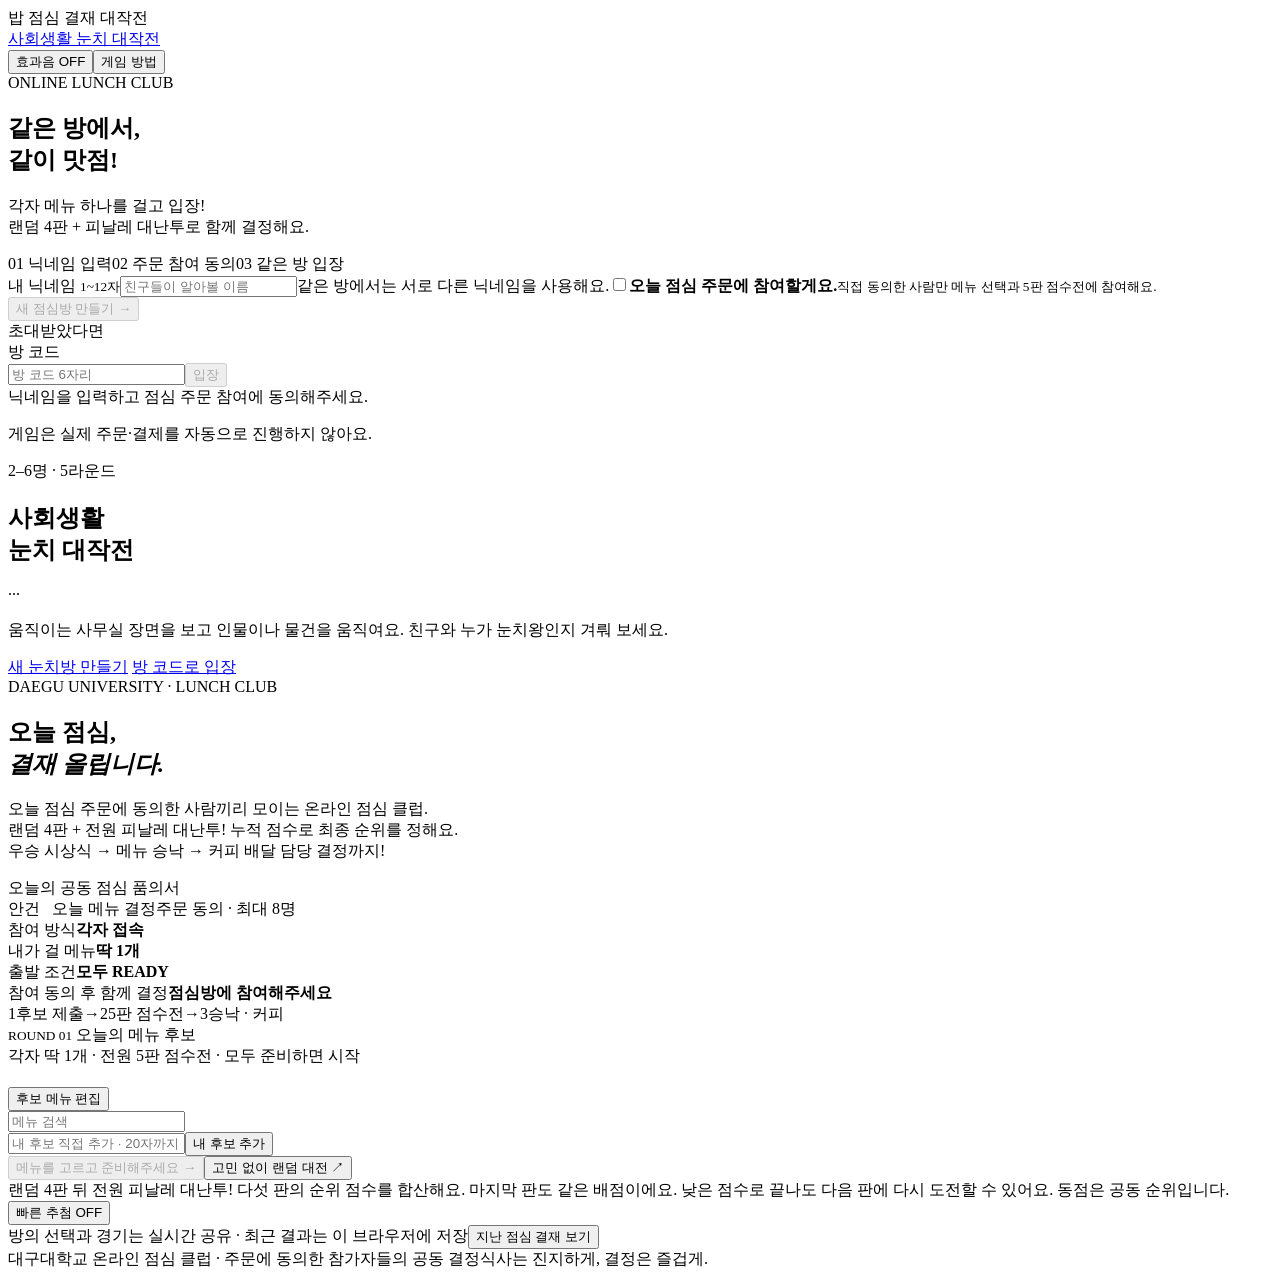
==== work/base.html @ c6371101 "Add both game logos and split the lobby layout" ====
<!doctype html>
<html lang="ko">
<head>
<meta charset="utf-8">
<meta name="viewport" content="width=device-width,initial-scale=1">
<meta name="theme-color" content="#f5f1e8">
<meta name="description" content="점심결재 대작전. 최대8명이 미니게임30종 중 랜덤4판과 피날레대난투를 전원 함께 즐기고 누적 점수로 최종 순위를 정해요. 우승 시상식, 커피 게임과 엔딩까지 함께해요.">
<title>점심 결재 대작전 | 대구대학교 조교 점심게임</title>
<!-- source:baseStyles -->
<!-- source:arcadeThemeStyles -->
<!-- source:compactBattleStyles --><!-- source:touchBattleLayout --><!-- source:roomTransportStyles -->
<!-- source:onlineCombatStyles --><!-- source:departmentRaceStyles --><!-- source:onlineGameStyles --><!-- source:onlinePolishStyles --><!-- source:raceItemStyles --><!-- source:raceSmoothStyles --><!-- source:coffeeEventStyles -->
<!-- source:victoryImpactStyles --><!-- source:coffeeManittoStyles --><!-- source:groupBrawlStyles --><!-- source:groupBrawlRoomStyles --><!-- source:departmentAvatarStyles --><!-- source:brawlProjectileStyles --><!-- source:throneFocusStyles --><!-- source:wonkyArcadeStyles --><!-- source:partyMiniStyles --><!-- source:fiveArcadeStyles --><!-- source:campusControlsStyles -->
<link rel="stylesheet" href="assets/lobbies.css">
</head>
<body>
<div class="shell">
<header class="topbar">
<div class="game-brands">
<div class="brand"><span class="brand-mark" aria-hidden="true">밥</span> 점심 결재 대작전</div>
<a class="nunchi-brand" href="https://lunch-room-relay.sin.chatgpt.site/nunchi/"><span class="nunchi-brand-mark" aria-hidden="true"></span>사회생활 눈치 대작전</a>
</div>
<div class="header-actions"><button class="tiny-btn" id="soundBtn" type="button" aria-pressed="false"><span class="sound-label">효과음 </span><span id="soundState">OFF</span></button><button class="tiny-btn" id="helpBtn" type="button">게임 방법</button></div>
</header>
<div class="game-lobbies">
<section id="roomLobby" class="room-lobby" aria-labelledby="roomLobbyTitle">
<div class="room-lobby-copy"><span class="room-kicker">ONLINE LUNCH CLUB</span><h2 id="roomLobbyTitle">같은 방에서,<br>같이 맛점!</h2><p>각자 메뉴 하나를 걸고 입장!<br>랜덤 4판 + 피날레 대난투로 함께 결정해요.</p><div class="room-lobby-rules"><span>01 닉네임 입력</span><span>02 주문 참여 동의</span><span>03 같은 방 입장</span></div></div>
<div class="room-lobby-form"><label class="room-field-label" for="roomNickname">내 닉네임 <small>1~12자</small></label><input id="roomNickname" class="text-input room-input" maxlength="24" autocomplete="nickname" placeholder="친구들이 알아볼 이름" aria-describedby="roomNicknameHint"><span id="roomNicknameHint" class="room-note">같은 방에서는 서로 다른 닉네임을 사용해요.</span><label class="room-consent"><input type="checkbox" id="roomConsent"><span><strong>오늘 점심 주문에 참여할게요.</strong><small>직접 동의한 사람만 메뉴 선택과 5판 점수전에 참여해요.</small></span></label><button id="roomCreateBtn" class="btn primary room-wide" type="button" disabled>새 점심방 만들기 <span aria-hidden="true">→</span></button><div class="room-divider"><span>초대받았다면</span></div><label class="room-field-label" for="roomCodeInput">방 코드</label><div class="room-join-row"><input id="roomCodeInput" class="text-input room-input room-code-input" maxlength="200" inputmode="text" autocapitalize="characters" autocomplete="off" placeholder="방 코드 6자리"><button id="roomJoinBtn" class="btn dark" type="button" disabled>입장</button></div><div id="roomStatus" class="room-status" role="status" aria-live="polite">닉네임을 입력하고 점심 주문 참여에 동의해주세요.</div><p class="room-order-note">게임은 실제 주문·결제를 자동으로 진행하지 않아요.</p></div>
</section>
<section class="nunchi-panel" aria-labelledby="nunchi-panel-title">
  <p class="nunchi-panel-meta">2–6명 · 5라운드</p>
  <h2 id="nunchi-panel-title">사회생활<br>눈치 대작전</h2>
  <div class="nunchi-panel-art" aria-hidden="true">
    <span class="nunchi-art-board"><i></i><i></i><i></i></span>
    <span class="nunchi-art-talk">···</span>
    <span class="nunchi-art-person"><i></i></span>
  </div>
  <p class="nunchi-panel-copy">움직이는 사무실 장면을 보고 인물이나 물건을 움직여요. 친구와 누가 눈치왕인지 겨뤄 보세요.</p>
  <a class="nunchi-panel-button" href="https://lunch-room-relay.sin.chatgpt.site/nunchi/?create=1">새 눈치방 만들기</a>
  <a class="nunchi-panel-join" href="https://lunch-room-relay.sin.chatgpt.site/nunchi/?join=1">방 코드로 입장</a>
</section>
</div>
<section id="roomBanner" class="room-banner" aria-label="참가 중인 점심방" hidden><div class="room-banner-top"><div><span class="room-kicker">함께 주문하는 점심방</span><strong class="room-banner-code" id="roomCodeText"></strong></div><div class="room-banner-actions"><button class="tiny-btn" id="roomCopyBtn" type="button">초대 링크 복사</button><button class="tiny-btn room-leave" id="roomLeaveBtn" type="button">주문 참여 취소하고 나가기</button></div></div><div class="room-roster" id="roomRoster"></div><div class="room-banner-bottom"><span id="roomMemberCount"></span><span id="roomHostNotice">방장은 이 화면을 열어두세요.</span></div><input class="text-input room-copy-fallback" id="roomCopyFallback" readonly aria-label="복사할 점심방 초대 링크" hidden><div class="room-banner-notice" id="roomBannerNotice" role="status" aria-live="polite"></div></section>
<section class="hero">
<div><div class="eyebrow">DAEGU UNIVERSITY · LUNCH CLUB</div><h1>오늘 점심,<br><em>결재 올립니다.</em></h1><p>오늘 점심 주문에 동의한 사람끼리 모이는 온라인 점심 클럽.<br>랜덤 4판 + 전원 피날레 대난투! 누적 점수로 최종 순위를 정해요.<br>우승 시상식 → 메뉴 승낙 → 커피 배달 담당 결정까지!</p></div>
<aside class="dossier" aria-label="오늘 점심 주문 참여 현황"><div class="dossier-title">오늘의 공동 점심 품의서</div><div class="dossier-meta"><span>안건 &nbsp; 오늘 메뉴 결정</span><span>주문 동의 · 최대 8명</span></div><div class="signature-row"><div>참여 방식<strong>각자 접속</strong></div><div>내가 걸 메뉴<strong>딱 1개</strong></div><div>출발 조건<strong>모두 READY</strong></div></div><div class="dossier-foot"><span>참여 동의 후 함께 결정</span><b id="dossierStatus">점심방에 참여해주세요</b></div></aside>
</section>
<nav class="stepbar" aria-label="게임 진행"><span class="step active" id="step1"><span class="num">1</span>후보 제출</span><span class="step-arrow" aria-hidden="true">→</span><span class="step" id="step2"><span class="num">2</span>5판 점수전</span><span class="step-arrow" aria-hidden="true">→</span><span class="step" id="step3"><span class="num">3</span>승낙 · 커피</span></nav>
<main class="board" id="game">
<section id="setupView" aria-label="점심 후보 제출">
<div class="board-head"><div class="section-label"><small>ROUND 01</small> 오늘의 메뉴 후보</div><span class="subtle hide-small">각자 딱 1개 · 전원 5판 점수전 · 모두 준비하면 시작</span></div>
<div class="players" id="players" role="list" aria-label="오늘 점심 주문에 동의한 참가자"></div>
<div class="menu-area" role="tabpanel" id="menuPanel" aria-label="메뉴 후보 목록"><div class="menu-head"><h2 id="pickPrompt"></h2><button class="link-btn" id="manageBtn" type="button">후보 메뉴 편집</button></div><div class="menu-filter-row"><div id="categoryFilters" class="category-filters" aria-label="메뉴 종류"></div><input class="text-input search-input" id="menuSearch" type="search" placeholder="메뉴 검색" aria-label="후보 메뉴 검색"></div><div class="menu-grid" id="menuGrid"></div><button class="link-btn more-menus" id="moreMenusBtn" type="button" hidden>후보 메뉴 더 보기</button><form class="personal-add" id="personalAddForm"><span class="personal-add-label" id="personalAddLabel"></span><div class="add-form"><input class="text-input" id="personalMenuInput" placeholder="내 후보 직접 추가 · 20자까지" aria-label="내 후보 직접 추가" maxlength="40" autocomplete="off"><button class="small-add" type="submit">내 후보 추가</button></div></form></div>
<div class="actions-area"><button class="btn primary" id="startBtn" type="button" disabled>메뉴를 고르고 준비해주세요 <span aria-hidden="true">→</span></button><button class="btn" id="randomBtn" type="button">고민 없이 랜덤 대전 <span aria-hidden="true">↗</span></button><div class="fair-note">랜덤 4판 뒤 전원 피날레 대난투! 다섯 판의 순위 점수를 합산해요. 마지막 판도 같은 배점이에요. 낮은 점수로 끝나도 다음 판에 다시 도전할 수 있어요. 동점은 공동 순위입니다.</div></div>
</section>
<section id="raceView" aria-label="캠퍼스 점심 레이스" hidden><div class="board-head"><div class="section-label"><small>ROUND 02</small> 점심 결재 레이스</div><span class="pill">참가자 실시간 경기</span></div><div class="race-intro"><h2 id="raceTitle" tabindex="-1">점심 먹으러, 출발!</h2><div class="race-comment" id="raceComment" role="status" aria-live="polite">결재 서류를 들고 출발선에 섰습니다.</div><div class="count" id="countdown" aria-hidden="true">3</div></div><div class="race-course" id="raceCourse"></div><div class="race-tools"><button class="cheer" id="cheerBtn" type="button">힘내라, 점심! <span id="cheerCount">0</span></button><div class="cheer-note">내 기기에서 점프와 대시로 직접 달려요.</div></div></section>
<section id="resultView" aria-label="오늘 점심 확정" hidden><div class="board-head"><div class="section-label"><small>APPROVED</small> 점심 결재 완료</div><span class="pill">이제 밥 먹으러 갑시다</span></div><div class="result-wrap"><div class="result-ticket"><div class="result-kicker">TODAY'S LUNCH</div><h2 id="winningMenu" tabindex="-1"></h2><div class="result-proposer" id="winningPerson"></div><div class="approval">최종 승인</div><div class="receipt-line"></div><div class="ticket-date" id="winningDate"></div></div><div class="result-details"><div class="duel-verdict" id="duelVerdict" hidden></div><h3>오늘 점심, 이걸로 확정!</h3><p>참가자들의 점심 메뉴가 선정됐습니다.</p><div id="resultNominations"></div><div class="mission"><strong>오늘의 점심 미션</strong><span id="missionText"></span></div></div></div><div class="result-actions"><button class="btn dark objection-btn" id="objectBtn" type="button">이의 있습니다! 액션 결투 <span aria-hidden="true">↗</span></button><button class="btn primary" id="copyBtn" type="button">점심 결재 결과 복사 <span aria-hidden="true">↗</span></button><button class="btn" id="againBtn" type="button">새 후보로 한 판 더 <span aria-hidden="true">↻</span></button></div></section>
<section id="duelView" aria-label="두 사람이 직접 조작하는 점심 액션 결투" hidden>
<div class="board-head"><div class="section-label"><small>FOOD FIGHT</small> 점심 쟁탈전</div><span class="pill">직접 조작 · 2 PLAYER</span></div>
<div class="battle-intro"><h2 id="duelHeading" tabindex="-1">내 메뉴는 내가 지킨다!</h2><p>각자 기기에서 내 캐릭터를 직접 조종해요. 점프해 머리를 밟고, 숙여서 피하고, 공격으로 승부하세요!</p></div>
<div class="battle-scoreboard">
<div class="battle-score p1"><div class="battle-score-name"><span><b id="battleName0"></b><small>도전자 · PLAYER 1</small></span><strong id="battleMenu0"></strong></div><div id="battleHp0" class="battle-health" role="progressbar" aria-label="도전자 체력" aria-valuemin="0" aria-valuemax="100" aria-valuenow="100"><i id="battleHpFill0"></i><b id="battleHpText0">100</b></div><div class="battle-energy"><i id="battleEnergy0"></i></div></div>
<div class="battle-clock"><strong id="battleTime">45</strong><span>TIME</span></div>
<div class="battle-score p2"><div class="battle-score-name"><span><b id="battleName1"></b><small>방어자 · PLAYER 2</small></span><strong id="battleMenu1"></strong></div><div id="battleHp1" class="battle-health" role="progressbar" aria-label="방어자 체력" aria-valuemin="0" aria-valuemax="100" aria-valuenow="100"><i id="battleHpFill1"></i><b id="battleHpText1">100</b></div><div class="battle-energy"><i id="battleEnergy1"></i></div></div>
</div>
<div class="battle-stage" id="battleStage" aria-label="실시간 결투 경기장">
<div class="battle-backdrop" aria-hidden="true"><span class="battle-sun"></span><span class="battle-cloud cloud-one"></span><span class="battle-cloud cloud-two"></span><div class="battle-cafe">조교실 점심 ARENA</div><div class="battle-ground"></div></div>
<div class="battle-fighter p1" id="battleFighter0" aria-label="도전자 캐릭터"><div class="battle-sprite"><span class="battle-food" id="battleFood0" aria-hidden="true"></span><svg class="battle-bowl" viewBox="0 0 140 120" aria-hidden="true"><ellipse cx="70" cy="107" rx="44" ry="7" fill="#1b1813" opacity=".2"/><path d="M43 89 L37 107 M97 89 L103 107" stroke="#1b1813" stroke-width="9" stroke-linecap="round"/><path d="M20 49 Q5 51 9 74 M120 49 Q136 49 131 72" fill="none" stroke="#1b1813" stroke-width="8" stroke-linecap="round"/><path d="M22 42 Q23 96 70 99 Q117 96 118 42 Z" fill="var(--fighter-color)" stroke="#1b1813" stroke-width="5"/><ellipse cx="70" cy="42" rx="48" ry="10" fill="#fffaf0" stroke="#1b1813" stroke-width="5"/><circle cx="53" cy="65" r="4" fill="#1b1813"/><circle cx="87" cy="65" r="4" fill="#1b1813"/><path d="M57 80 Q70 91 83 80" stroke="#1b1813" stroke-width="4" fill="none" stroke-linecap="round"/></svg><div class="battle-shield" aria-hidden="true">방어</div><div class="battle-slash" aria-hidden="true"></div><span class="battle-hit-label" id="battleHit0" aria-hidden="true"></span></div></div>
<div class="battle-fighter p2" id="battleFighter1" aria-label="방어자 캐릭터"><div class="battle-sprite"><span class="battle-food" id="battleFood1" aria-hidden="true"></span><svg class="battle-bowl" viewBox="0 0 140 120" aria-hidden="true"><ellipse cx="70" cy="107" rx="44" ry="7" fill="#1b1813" opacity=".2"/><path d="M43 89 L37 107 M97 89 L103 107" stroke="#1b1813" stroke-width="9" stroke-linecap="round"/><path d="M20 49 Q5 51 9 74 M120 49 Q136 49 131 72" fill="none" stroke="#1b1813" stroke-width="8" stroke-linecap="round"/><path d="M22 42 Q23 96 70 99 Q117 96 118 42 Z" fill="var(--fighter-color)" stroke="#1b1813" stroke-width="5"/><ellipse cx="70" cy="42" rx="48" ry="10" fill="#fffaf0" stroke="#1b1813" stroke-width="5"/><circle cx="53" cy="65" r="4" fill="#1b1813"/><circle cx="87" cy="65" r="4" fill="#1b1813"/><path d="M57 80 Q70 91 83 80" stroke="#1b1813" stroke-width="4" fill="none" stroke-linecap="round"/></svg><div class="battle-shield" aria-hidden="true">방어</div><div class="battle-slash" aria-hidden="true"></div><span class="battle-hit-label" id="battleHit1" aria-hidden="true"></span></div></div>
<div class="battle-overlay" id="battleOverlay"><strong id="battleOverlayTitle">READY?</strong><span id="battleOverlaySub">각자 기기에서 내 조작을 확인하고 준비 완료를 눌러주세요.</span></div>
<div class="battle-fx" id="battleFx" aria-hidden="true"></div>
</div>
<div class="battle-feedback" id="battleStatus" role="status" aria-live="polite">두 선수가 직접 조종하고, 나머지 참가자는 실시간 관전해요.</div>
<div class="battle-controls">
<div class="battle-control-panel p1"><strong id="battleControlName0">PLAYER 1</strong><div class="battle-key-hint">A / D 이동 · W 점프 · F 공격 · G 숙이기</div><div class="battle-touch"><button data-battle-player="0" data-battle-action="left" aria-label="도전자 왼쪽 이동">◀<kbd>A</kbd></button><button data-battle-player="0" data-battle-action="right" aria-label="도전자 오른쪽 이동">▶<kbd>D</kbd></button><button data-battle-player="0" data-battle-action="jump" aria-label="도전자 점프">점프<kbd>W</kbd></button><button class="attack" data-battle-player="0" data-battle-action="attack" aria-label="도전자 공격">공격<kbd>F</kbd></button><button class="guard" data-battle-player="0" data-battle-action="guard" aria-label="도전자 숙이기">숙이기<kbd>G</kbd></button></div></div>
<div class="battle-control-panel p2"><strong id="battleControlName1">PLAYER 2</strong><div class="battle-key-hint">← / → 이동 · ↑ 점프 · K 공격 · L 숙이기</div><div class="battle-touch"><button data-battle-player="1" data-battle-action="left" aria-label="방어자 왼쪽 이동">◀<kbd>←</kbd></button><button data-battle-player="1" data-battle-action="right" aria-label="방어자 오른쪽 이동">▶<kbd>→</kbd></button><button data-battle-player="1" data-battle-action="jump" aria-label="방어자 점프">점프<kbd>↑</kbd></button><button class="attack" data-battle-player="1" data-battle-action="attack" aria-label="방어자 공격">공격<kbd>K</kbd></button><button class="guard" data-battle-player="1" data-battle-action="guard" aria-label="방어자 숙이기">숙이기<kbd>L</kbd></button></div></div>
</div>
<div class="battle-instructions"><b>내 캐릭터만 직접 조종!</b> 이동 A/D 또는 ←/→ · 점프 W 또는 ↑ · 공격 F 또는 K · 숙이기 G 또는 L. 머리 밟기는 추가 피해! 두 선수 모두 준비되면 시작해요.</div>
<div class="duel-bottom battle-bottom"><button class="btn primary" id="duelStartBtn" type="button">두 사람 준비 완료 · 결투 시작</button><button class="btn" id="battlePauseBtn" type="button" hidden>잠깐 멈추기</button><button class="btn dark" id="duelFinishBtn" type="button" hidden>승리 메뉴로 최종 결재</button><button class="link-btn" id="duelCancelBtn" type="button">결투 취소 · 기존 점심 유지</button></div>
</section>
</main>
<div class="bottom-line"><div class="bottom-buttons"><button class="link-btn" id="motionBtn" type="button" aria-pressed="false">빠른 추첨 OFF</button></div><span id="storageNote">방의 선택과 경기는 실시간 공유 · 최근 결과는 이 브라우저에 저장</span><button class="link-btn" id="historyBtn" type="button">지난 점심 결재 보기</button></div>
<footer class="footer"><span>대구대학교 온라인 점심 클럽 · 주문에 동의한 참가자들의 공동 결정</span><span>식사는 진지하게, 결정은 즐겁게.</span></footer>
</div>
<dialog id="helpDialog" aria-labelledby="helpHeading"><div class="modal-head"><h2 id="helpHeading">점심 결재, 이렇게 올려요</h2><button class="close" data-close type="button" aria-label="게임 방법 닫기">닫기</button></div><div class="modal-body">
<div class="help-line"><b>1. 오늘 점심 주문에 동의하고 입장</b>각자 닉네임을 입력하고 주문 참여 동의에 직접 체크해요. 방장은 새 방을 만들고 초대 링크나 방 코드를 공유하세요. 최대 8명이 같은 방에 참여해요.</div>
<div class="help-line"><b>2. 내가 걸고 싸울 메뉴 딱 하나 선택</b>각자 먹고 싶은 메뉴 하나와 학과 캐릭터를 골라요. 다른 메뉴를 누르면 선택이 바뀌어요. 준비 완료 뒤 바꾸려면 먼저 준비를 취소하세요.</div>
<div class="help-line"><b>3. 전원 5라운드 누적 점수전</b>2~8명 모두 랜덤 4판과 마지막 대난투까지 함께해요. 난투는 최대 30초 생존전이며 마지막 판 배수는 없어요. 생존 게임에서 죽으면 그 판은 관전하고, 생존 순위 점수를 받은 뒤 다음 미니게임에 전원 다시 참여해요. 매판 1등은 참가 인원만큼, 다음 순위부터 1점씩 적게 받아요. 동순위는 같은 점수! 예를 들어 4명은 4·3·2·1점, 2명은 2·1점입니다. 2명일 땐 2인전에 맞는 게임으로 진행해요. 한 판을 못해도 다음 판에서 만회할 수 있어요.</div>
<div class="help-line"><b>4. 누적 점수로 최종 순위 → 시상식</b>다섯 판 점수를 합산해 최종 순위를 정해요. 동점은 공동 순위이며, 공동 1위라면 점심 대표 메뉴만 같은 확률로 추첨해요. 대표 우승자가 30초간 소감을 쓰고 확인하면 다음으로 넘어가요. 이후 선택할 수 있는 1회의 메뉴 이의전은 점수와 순위를 바꾸지 않아요.</div>
<div class="help-line"><b>방 연결과 참여 취소</b>방장은 이 브라우저를 열어두세요. 페이지를 닫거나 연결이 끊기면 기권 처리되고 나머지는 계속 진행해요. 주문에 참여하지 않으려면 ‘주문 참여 취소하고 나가기’를 누르세요. 방장이 나가면 방이 종료돼요.</div>
<div class="help-line"><b>5. 모두 승낙하면 작은 커피 팝업</b>커피 참가와 음료는 자유롭게 골라요. 2명 이상이면 언제 터질지 모르는 컵을 넘기고, 터질 때 들고 있던 사람이 배달 담당! 1명은 단독 담당, 모두 패스하면 커피 없이 끝나요. 엔딩에는 점심·커피 주문이 나오고, 엔딩이 끝나면 모두 방에서 나갑니다.</div>
<div class="help-line"><b>최종 주문은 직접 확인</b>이 게임은 메뉴를 함께 정하는 도구예요. 실제 음식 주문·결제는 자동으로 진행하지 않아요. 최종 결과와 주문 내역은 참가자끼리 확인해주세요.</div>
</div></dialog>
<dialog id="manageDialog" aria-labelledby="manageHeading"><div class="modal-head"><h2 id="manageHeading">우리의 점심 후보</h2><button class="close" data-close type="button" aria-label="메뉴 편집 닫기">닫기</button></div><div class="modal-body"><div class="subtle">공통 메뉴에서 내 후보를 고르고, 나만의 메뉴도 추가해보세요.</div><div class="manage-list" id="manageList"></div><form class="add-form" id="addForm"><input class="text-input" id="newMenuInput" aria-label="추가할 메뉴 이름" placeholder="새 메뉴 이름 · 20자까지" maxlength="40" autocomplete="off"><button class="small-add" type="submit">추가</button></form><div class="error" id="menuError" role="status"></div><button class="btn primary full-btn" id="saveMenusBtn" type="button">이 메뉴들로 결정</button></div></dialog>
<dialog id="historyDialog" aria-labelledby="historyHeading"><div class="modal-head"><h2 id="historyHeading">지난 점심 결재</h2><button class="close" data-close type="button" aria-label="지난 점심 결재 닫기">닫기</button></div><div class="modal-body"><div class="subtle">최근 5번의 결과 · 한국 시간 기준</div><div id="historyList"></div></div></dialog>
<dialog id="objectionDialog" aria-labelledby="objectionHeading"><div class="modal-head"><h2 id="objectionHeading">점심에 이의 있습니다!</h2><button class="close" data-close type="button" aria-label="이의 신청 닫기">닫기</button></div><div class="modal-body"><p class="subtle">내가 제출한 메뉴를 걸고 현재 우승자에게 직접 도전해요.</p><div class="challenger-choices" id="challengerChoices"></div><label class="duel-menu-label" for="duelMenuSelect">이기면 확정할 도전 메뉴</label><select class="text-input" id="duelMenuSelect"></select><div class="error" id="objectionError" role="status"></div><button class="btn primary full-btn" id="prepareDuelBtn" type="button">이 메뉴로 액션 결투</button></div></dialog>
<dialog id="copyDialog" aria-labelledby="copyHeading"><div class="modal-head"><h2 id="copyHeading">결과를 직접 복사해주세요</h2><button class="close" data-close type="button" aria-label="결과 복사 닫기">닫기</button></div><div class="modal-body"><p class="subtle">아래 내용을 선택한 뒤 복사할 수 있어요.</p><textarea class="copy-text" id="copyText" readonly aria-label="복사할 점심 결재 결과"></textarea><button class="btn dark full-btn" id="selectCopyBtn" type="button">전체 선택</button></div></dialog>
<div class="toast" id="toast" role="status" aria-live="polite" hidden></div>
<!-- source:roomTransportRuntime -->
<!-- source:application -->
<!-- source:arcadeThemeRuntime -->
</body>
</html>
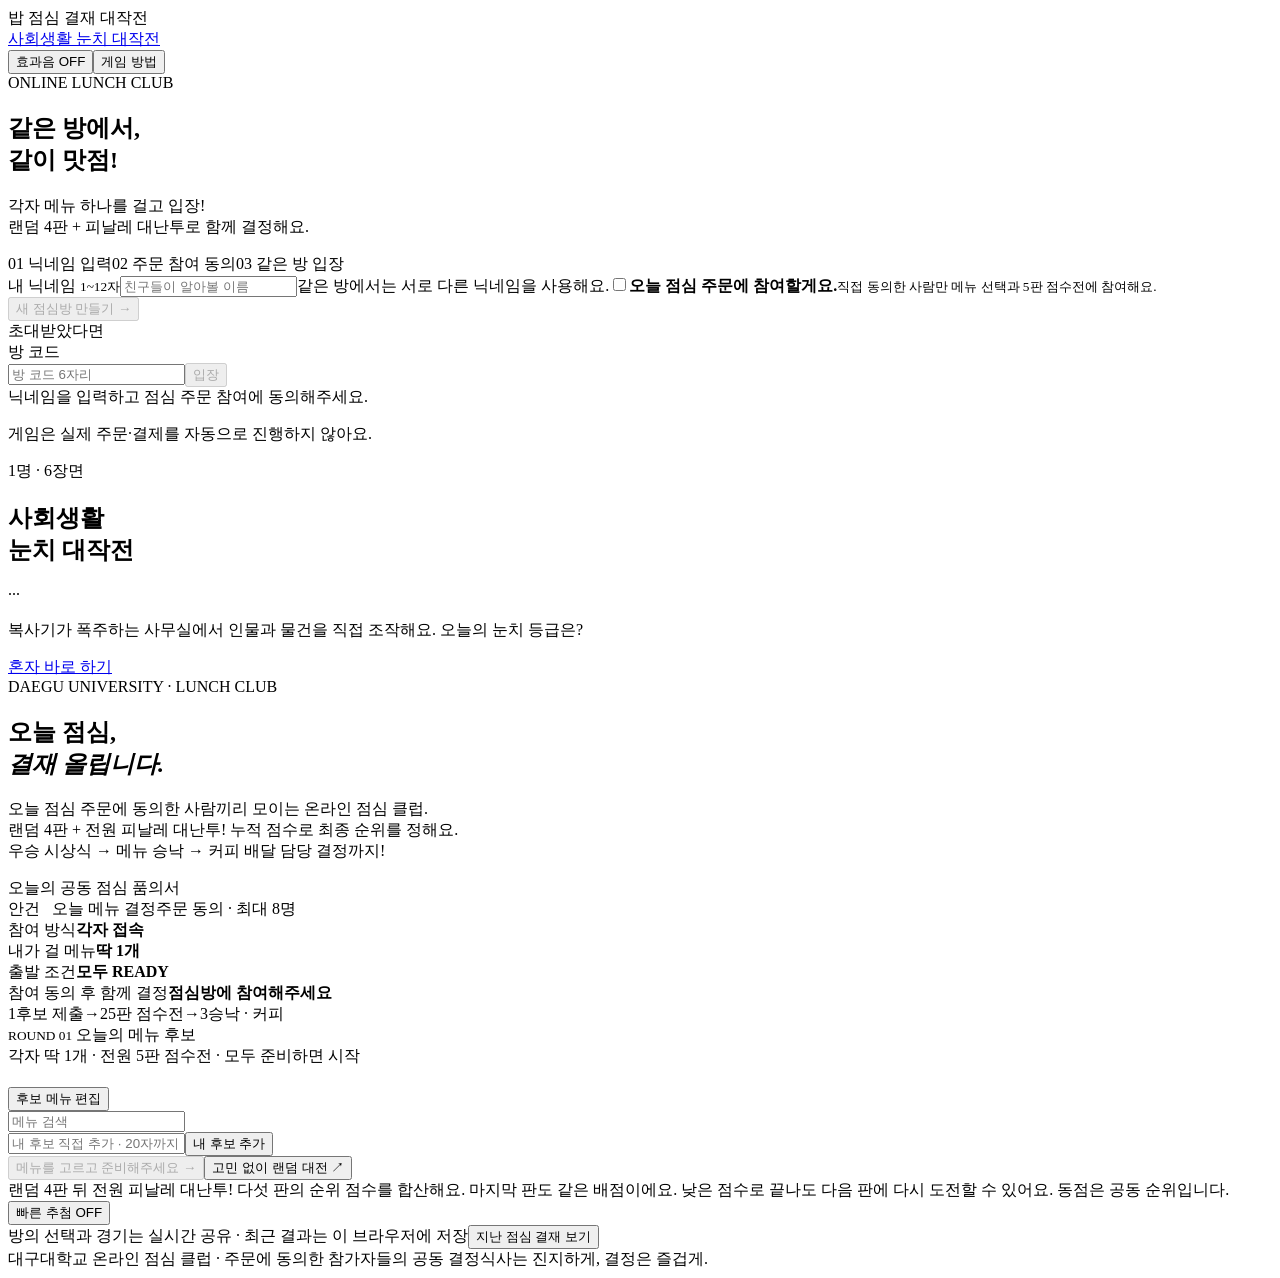
==== commit a9fc6d86: "Make the Nunchi launcher solo-only" ====
--- a/work/base.html
+++ b/work/base.html
@@ -28,16 +28,15 @@
 <div class="room-lobby-form"><label class="room-field-label" for="roomNickname">내 닉네임 <small>1~12자</small></label><input id="roomNickname" class="text-input room-input" maxlength="24" autocomplete="nickname" placeholder="친구들이 알아볼 이름" aria-describedby="roomNicknameHint"><span id="roomNicknameHint" class="room-note">같은 방에서는 서로 다른 닉네임을 사용해요.</span><label class="room-consent"><input type="checkbox" id="roomConsent"><span><strong>오늘 점심 주문에 참여할게요.</strong><small>직접 동의한 사람만 메뉴 선택과 5판 점수전에 참여해요.</small></span></label><button id="roomCreateBtn" class="btn primary room-wide" type="button" disabled>새 점심방 만들기 <span aria-hidden="true">→</span></button><div class="room-divider"><span>초대받았다면</span></div><label class="room-field-label" for="roomCodeInput">방 코드</label><div class="room-join-row"><input id="roomCodeInput" class="text-input room-input room-code-input" maxlength="200" inputmode="text" autocapitalize="characters" autocomplete="off" placeholder="방 코드 6자리"><button id="roomJoinBtn" class="btn dark" type="button" disabled>입장</button></div><div id="roomStatus" class="room-status" role="status" aria-live="polite">닉네임을 입력하고 점심 주문 참여에 동의해주세요.</div><p class="room-order-note">게임은 실제 주문·결제를 자동으로 진행하지 않아요.</p></div>
 </section>
 <section class="nunchi-panel" aria-labelledby="nunchi-panel-title">
-  <p class="nunchi-panel-meta">2–6명 · 5라운드</p>
+  <p class="nunchi-panel-meta">1명 · 6장면</p>
   <h2 id="nunchi-panel-title">사회생활<br>눈치 대작전</h2>
   <div class="nunchi-panel-art" aria-hidden="true">
     <span class="nunchi-art-board"><i></i><i></i><i></i></span>
     <span class="nunchi-art-talk">···</span>
     <span class="nunchi-art-person"><i></i></span>
   </div>
-  <p class="nunchi-panel-copy">움직이는 사무실 장면을 보고 인물이나 물건을 움직여요. 친구와 누가 눈치왕인지 겨뤄 보세요.</p>
-  <a class="nunchi-panel-button" href="https://lunch-room-relay.sin.chatgpt.site/nunchi/?create=1">새 눈치방 만들기</a>
-  <a class="nunchi-panel-join" href="https://lunch-room-relay.sin.chatgpt.site/nunchi/?join=1">방 코드로 입장</a>
+  <p class="nunchi-panel-copy">복사기가 폭주하는 사무실에서 인물과 물건을 직접 조작해요. 오늘의 눈치 등급은?</p>
+  <a class="nunchi-panel-button" href="https://lunch-room-relay.sin.chatgpt.site/nunchi/?practice=1">혼자 바로 하기</a>
 </section>
 </div>
 <section id="roomBanner" class="room-banner" aria-label="참가 중인 점심방" hidden><div class="room-banner-top"><div><span class="room-kicker">함께 주문하는 점심방</span><strong class="room-banner-code" id="roomCodeText"></strong></div><div class="room-banner-actions"><button class="tiny-btn" id="roomCopyBtn" type="button">초대 링크 복사</button><button class="tiny-btn room-leave" id="roomLeaveBtn" type="button">주문 참여 취소하고 나가기</button></div></div><div class="room-roster" id="roomRoster"></div><div class="room-banner-bottom"><span id="roomMemberCount"></span><span id="roomHostNotice">방장은 이 화면을 열어두세요.</span></div><input class="text-input room-copy-fallback" id="roomCopyFallback" readonly aria-label="복사할 점심방 초대 링크" hidden><div class="room-banner-notice" id="roomBannerNotice" role="status" aria-live="polite"></div></section>
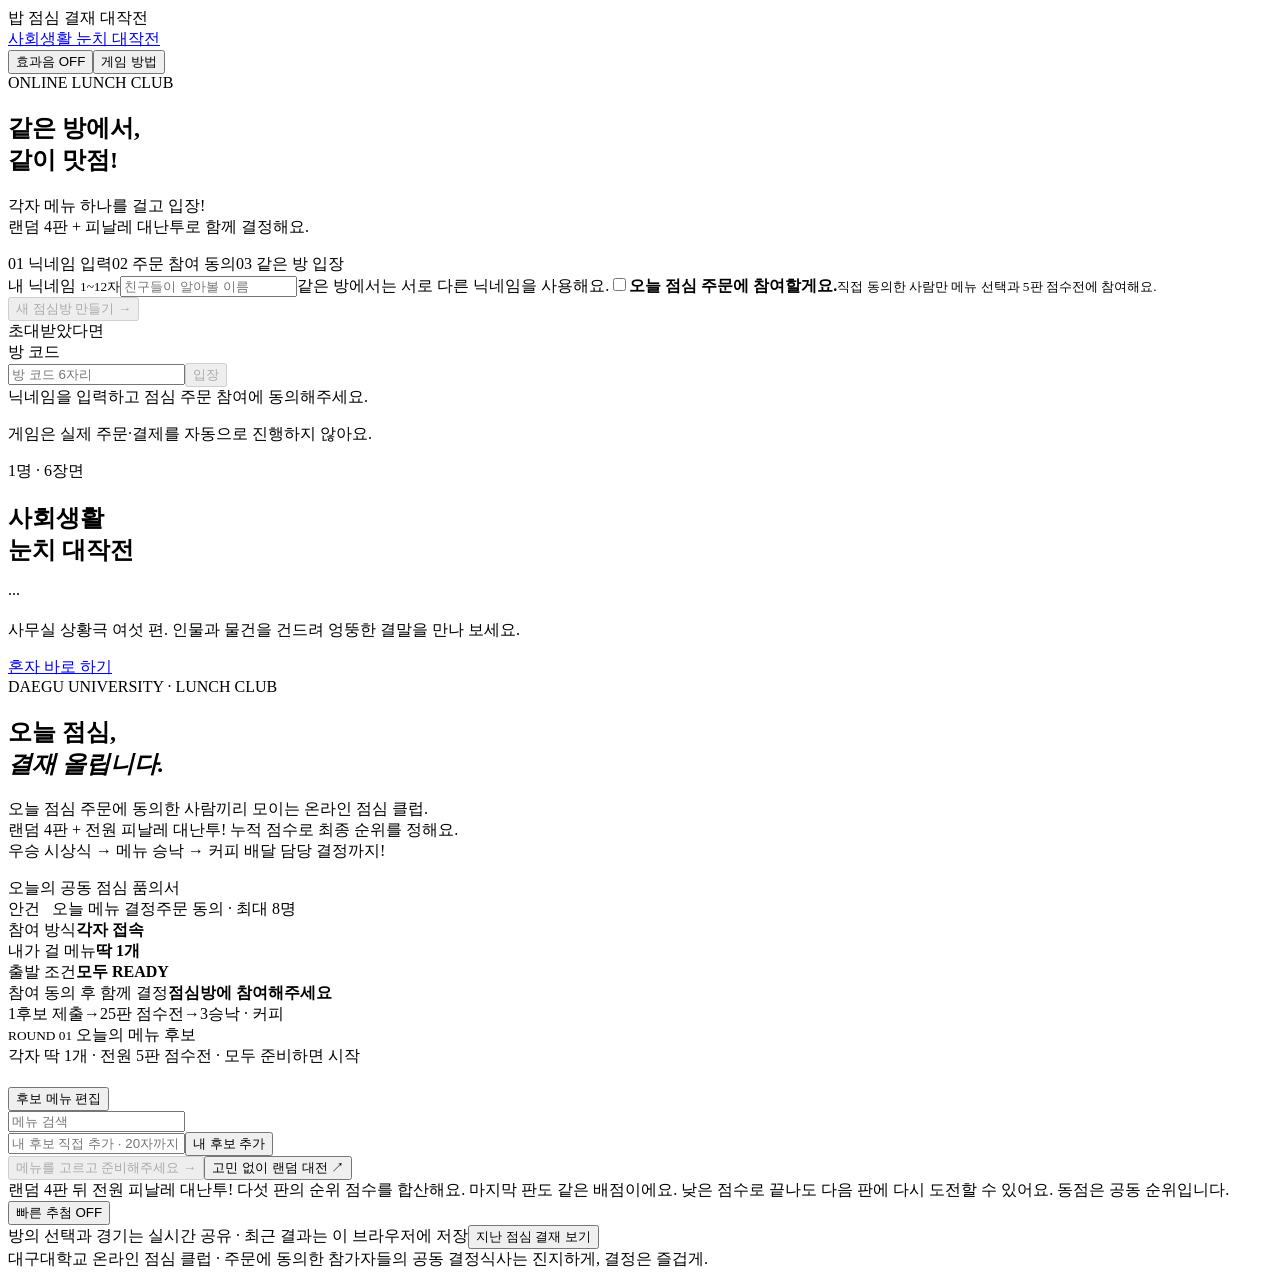
==== commit f5c0c9d4: "Describe the new solo office theatre" ====
--- a/work/base.html
+++ b/work/base.html
@@ -35,7 +35,7 @@
     <span class="nunchi-art-talk">···</span>
     <span class="nunchi-art-person"><i></i></span>
   </div>
-  <p class="nunchi-panel-copy">복사기가 폭주하는 사무실에서 인물과 물건을 직접 조작해요. 오늘의 눈치 등급은?</p>
+  <p class="nunchi-panel-copy">사무실 상황극 여섯 편. 인물과 물건을 건드려 엉뚱한 결말을 만나 보세요.</p>
   <a class="nunchi-panel-button" href="https://lunch-room-relay.sin.chatgpt.site/nunchi/?practice=1">혼자 바로 하기</a>
 </section>
 </div>
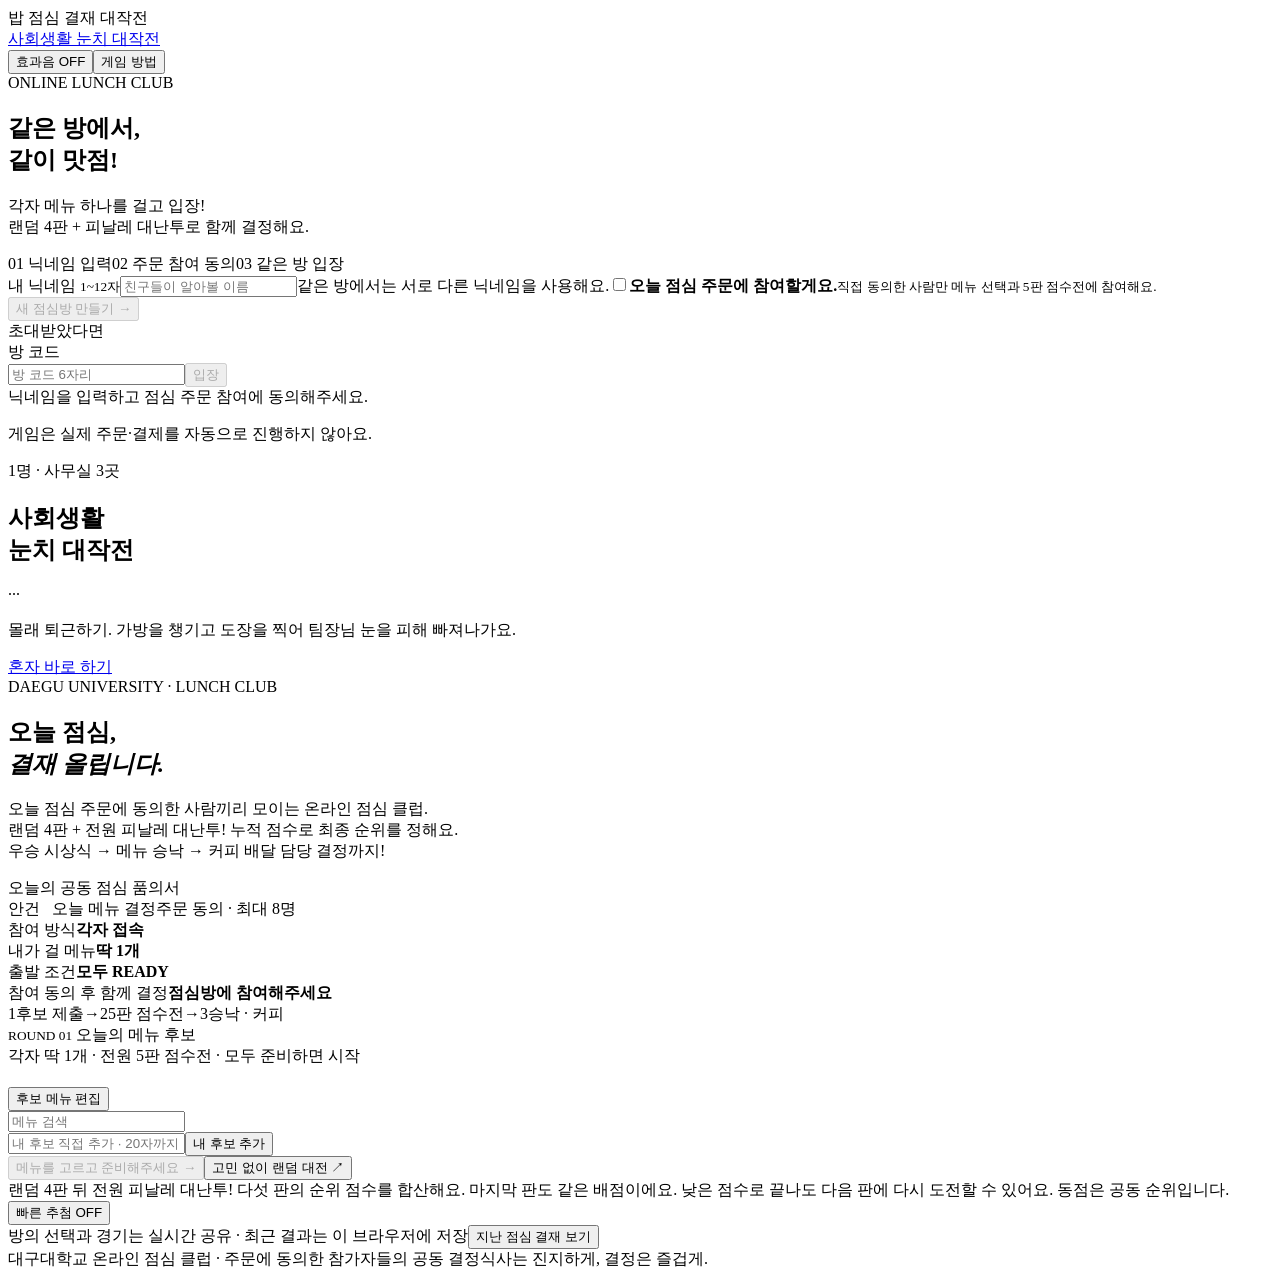
==== commit 1b57427a: "Describe the solo office stealth game" ====
--- a/work/base.html
+++ b/work/base.html
@@ -28,14 +28,14 @@
 <div class="room-lobby-form"><label class="room-field-label" for="roomNickname">내 닉네임 <small>1~12자</small></label><input id="roomNickname" class="text-input room-input" maxlength="24" autocomplete="nickname" placeholder="친구들이 알아볼 이름" aria-describedby="roomNicknameHint"><span id="roomNicknameHint" class="room-note">같은 방에서는 서로 다른 닉네임을 사용해요.</span><label class="room-consent"><input type="checkbox" id="roomConsent"><span><strong>오늘 점심 주문에 참여할게요.</strong><small>직접 동의한 사람만 메뉴 선택과 5판 점수전에 참여해요.</small></span></label><button id="roomCreateBtn" class="btn primary room-wide" type="button" disabled>새 점심방 만들기 <span aria-hidden="true">→</span></button><div class="room-divider"><span>초대받았다면</span></div><label class="room-field-label" for="roomCodeInput">방 코드</label><div class="room-join-row"><input id="roomCodeInput" class="text-input room-input room-code-input" maxlength="200" inputmode="text" autocapitalize="characters" autocomplete="off" placeholder="방 코드 6자리"><button id="roomJoinBtn" class="btn dark" type="button" disabled>입장</button></div><div id="roomStatus" class="room-status" role="status" aria-live="polite">닉네임을 입력하고 점심 주문 참여에 동의해주세요.</div><p class="room-order-note">게임은 실제 주문·결제를 자동으로 진행하지 않아요.</p></div>
 </section>
 <section class="nunchi-panel" aria-labelledby="nunchi-panel-title">
-  <p class="nunchi-panel-meta">1명 · 6장면</p>
+  <p class="nunchi-panel-meta">1명 · 사무실 3곳</p>
   <h2 id="nunchi-panel-title">사회생활<br>눈치 대작전</h2>
   <div class="nunchi-panel-art" aria-hidden="true">
     <span class="nunchi-art-board"><i></i><i></i><i></i></span>
     <span class="nunchi-art-talk">···</span>
     <span class="nunchi-art-person"><i></i></span>
   </div>
-  <p class="nunchi-panel-copy">사무실 상황극 여섯 편. 인물과 물건을 건드려 엉뚱한 결말을 만나 보세요.</p>
+  <p class="nunchi-panel-copy">몰래 퇴근하기. 가방을 챙기고 도장을 찍어 팀장님 눈을 피해 빠져나가요.</p>
   <a class="nunchi-panel-button" href="https://lunch-room-relay.sin.chatgpt.site/nunchi/?practice=1">혼자 바로 하기</a>
 </section>
 </div>
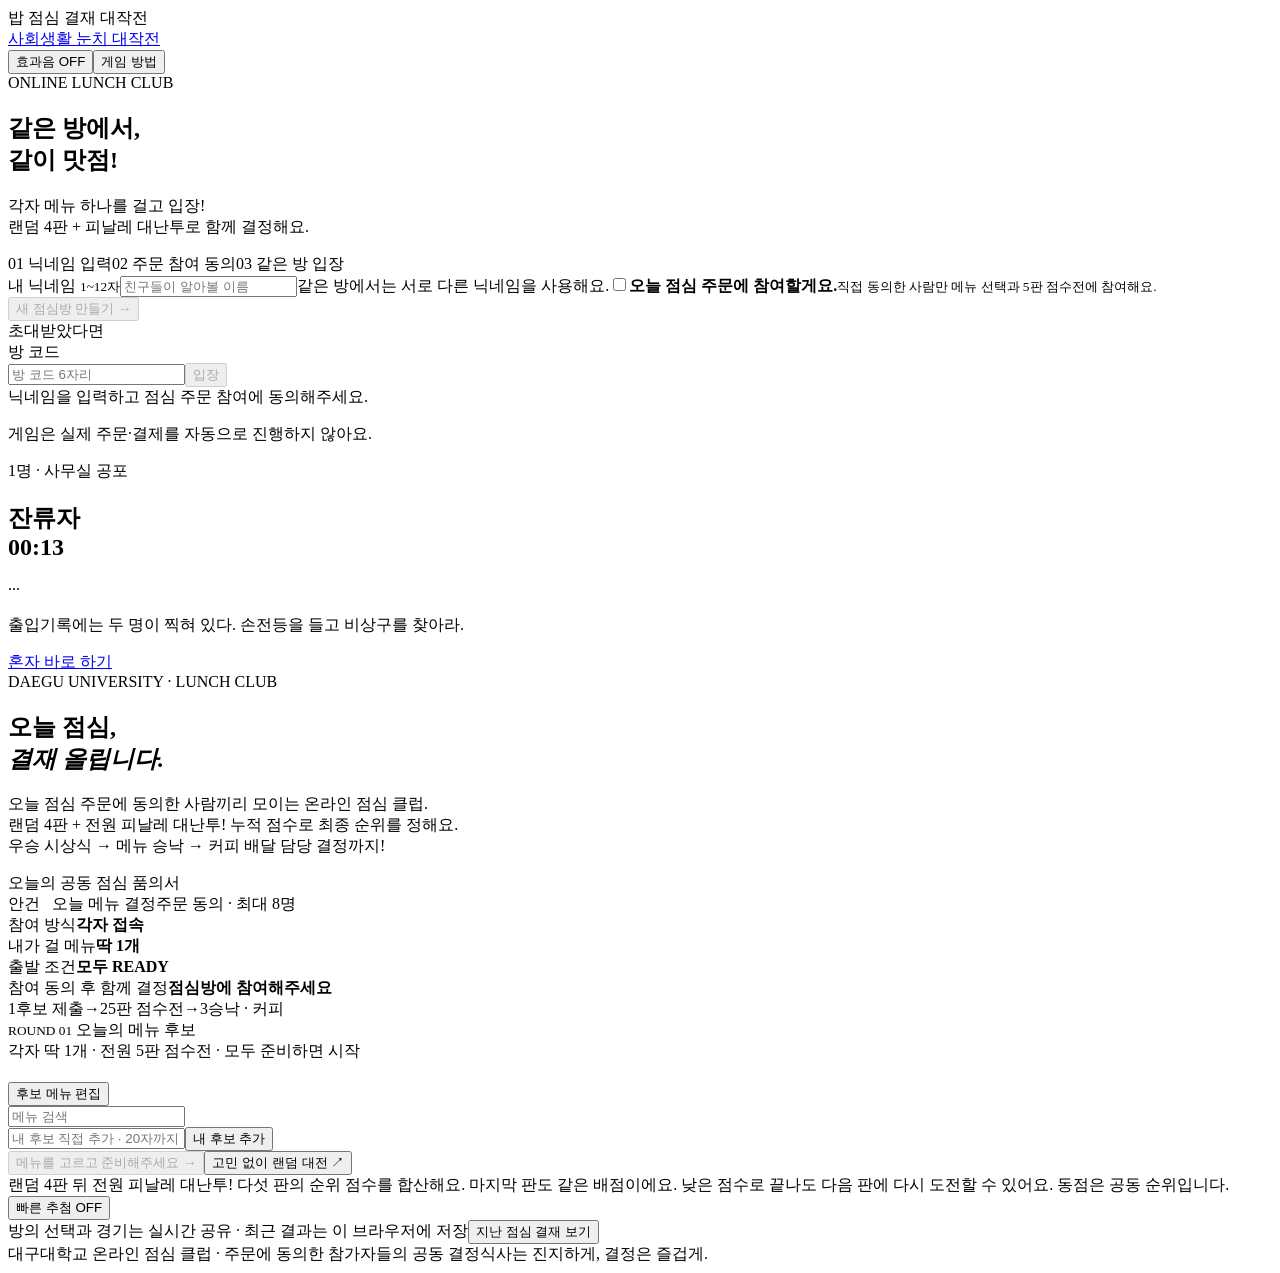
==== commit 420e70ee: "Describe the B1 archive horror game" ====
--- a/work/base.html
+++ b/work/base.html
@@ -28,14 +28,14 @@
 <div class="room-lobby-form"><label class="room-field-label" for="roomNickname">내 닉네임 <small>1~12자</small></label><input id="roomNickname" class="text-input room-input" maxlength="24" autocomplete="nickname" placeholder="친구들이 알아볼 이름" aria-describedby="roomNicknameHint"><span id="roomNicknameHint" class="room-note">같은 방에서는 서로 다른 닉네임을 사용해요.</span><label class="room-consent"><input type="checkbox" id="roomConsent"><span><strong>오늘 점심 주문에 참여할게요.</strong><small>직접 동의한 사람만 메뉴 선택과 5판 점수전에 참여해요.</small></span></label><button id="roomCreateBtn" class="btn primary room-wide" type="button" disabled>새 점심방 만들기 <span aria-hidden="true">→</span></button><div class="room-divider"><span>초대받았다면</span></div><label class="room-field-label" for="roomCodeInput">방 코드</label><div class="room-join-row"><input id="roomCodeInput" class="text-input room-input room-code-input" maxlength="200" inputmode="text" autocapitalize="characters" autocomplete="off" placeholder="방 코드 6자리"><button id="roomJoinBtn" class="btn dark" type="button" disabled>입장</button></div><div id="roomStatus" class="room-status" role="status" aria-live="polite">닉네임을 입력하고 점심 주문 참여에 동의해주세요.</div><p class="room-order-note">게임은 실제 주문·결제를 자동으로 진행하지 않아요.</p></div>
 </section>
 <section class="nunchi-panel" aria-labelledby="nunchi-panel-title">
-  <p class="nunchi-panel-meta">1명 · 사무실 3곳</p>
-  <h2 id="nunchi-panel-title">사회생활<br>눈치 대작전</h2>
+  <p class="nunchi-panel-meta">1명 · 사무실 공포</p>
+  <h2 id="nunchi-panel-title">잔류자<br>00:13</h2>
   <div class="nunchi-panel-art" aria-hidden="true">
     <span class="nunchi-art-board"><i></i><i></i><i></i></span>
     <span class="nunchi-art-talk">···</span>
     <span class="nunchi-art-person"><i></i></span>
   </div>
-  <p class="nunchi-panel-copy">몰래 퇴근하기. 가방을 챙기고 도장을 찍어 팀장님 눈을 피해 빠져나가요.</p>
+  <p class="nunchi-panel-copy">출입기록에는 두 명이 찍혀 있다. 손전등을 들고 비상구를 찾아라.</p>
   <a class="nunchi-panel-button" href="https://lunch-room-relay.sin.chatgpt.site/nunchi/?practice=1">혼자 바로 하기</a>
 </section>
 </div>
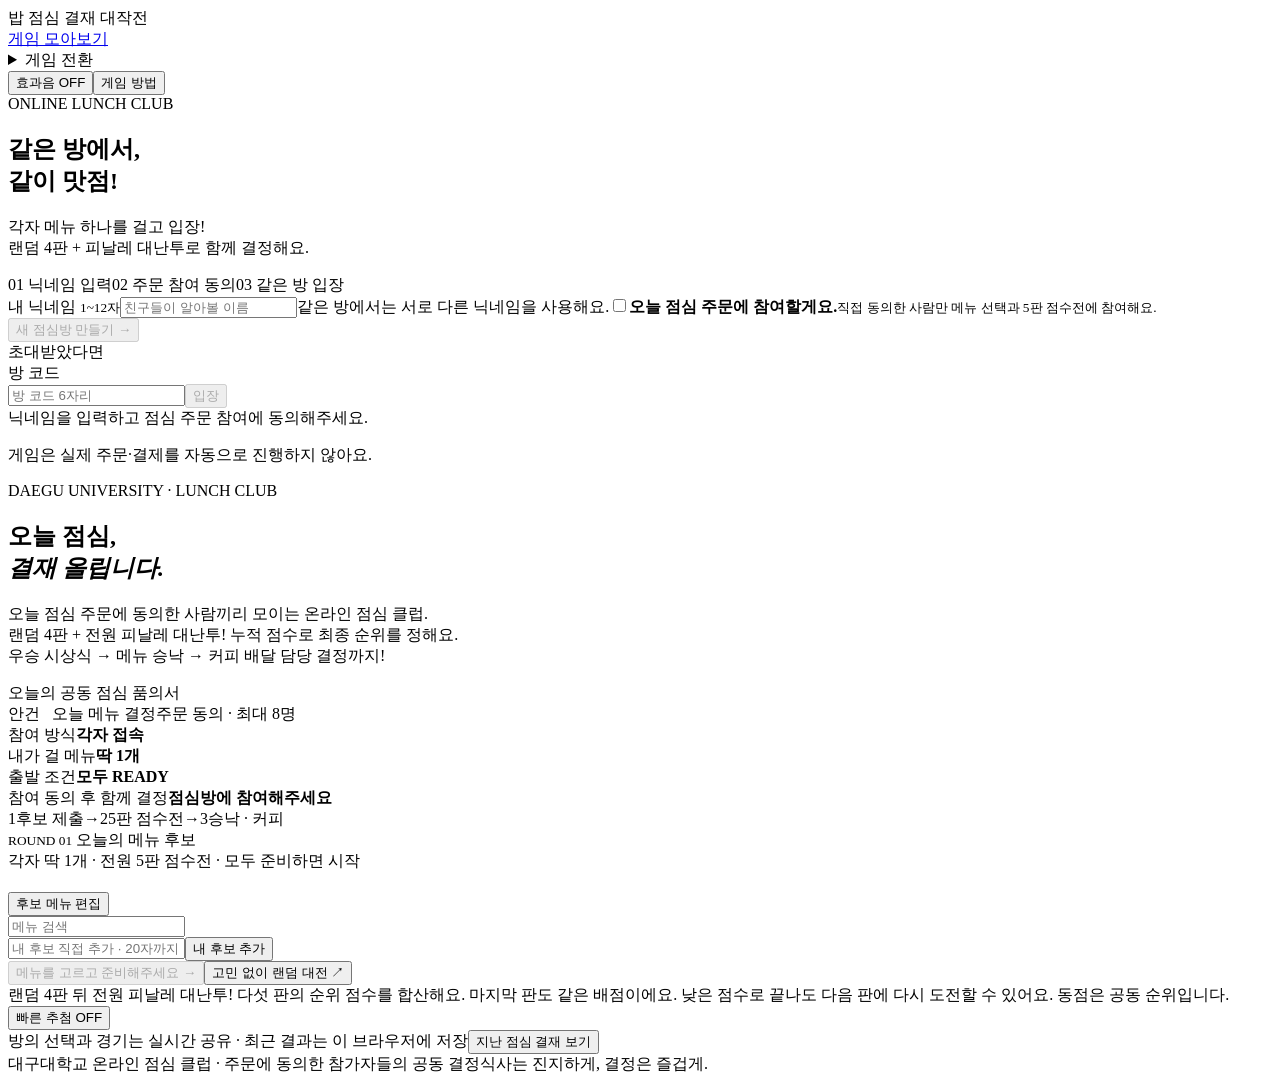
==== commit aab06494: "Link the independent game hub from the lunch game" ====
--- a/work/base.html
+++ b/work/base.html
@@ -12,31 +12,20 @@
 <!-- source:onlineCombatStyles --><!-- source:departmentRaceStyles --><!-- source:onlineGameStyles --><!-- source:onlinePolishStyles --><!-- source:raceItemStyles --><!-- source:raceSmoothStyles --><!-- source:coffeeEventStyles -->
 <!-- source:victoryImpactStyles --><!-- source:coffeeManittoStyles --><!-- source:groupBrawlStyles --><!-- source:groupBrawlRoomStyles --><!-- source:departmentAvatarStyles --><!-- source:brawlProjectileStyles --><!-- source:throneFocusStyles --><!-- source:wonkyArcadeStyles --><!-- source:partyMiniStyles --><!-- source:fiveArcadeStyles --><!-- source:campusControlsStyles -->
 <link rel="stylesheet" href="assets/lobbies.css">
+<link rel="stylesheet" href="https://lunch-room-relay.sin.chatgpt.site/shared/game-switcher.css">
 </head>
 <body>
 <div class="shell">
 <header class="topbar">
 <div class="game-brands">
 <div class="brand"><span class="brand-mark" aria-hidden="true">밥</span> 점심 결재 대작전</div>
-<a class="nunchi-brand" href="https://lunch-room-relay.sin.chatgpt.site/nunchi/"><span class="nunchi-brand-mark" aria-hidden="true"></span>사회생활 눈치 대작전</a>
 </div>
-<div class="header-actions"><button class="tiny-btn" id="soundBtn" type="button" aria-pressed="false"><span class="sound-label">효과음 </span><span id="soundState">OFF</span></button><button class="tiny-btn" id="helpBtn" type="button">게임 방법</button></div>
+<div class="header-actions"><nav class="game-switcher" aria-label="게임 이동"><a href="https://lunch-room-relay.sin.chatgpt.site/games/">게임 모아보기</a><details><summary>게임 전환</summary><ul><li><a href="/hoonjung45/" aria-current="page">점심 결재 대작전</a></li><li><a href="https://lunch-room-relay.sin.chatgpt.site/nunchi/">사회생활 눈치 대작전</a></li><li><a href="https://lunch-room-relay.sin.chatgpt.site/horror/">잔류자 00:13</a></li></ul></details></nav><button class="tiny-btn" id="soundBtn" type="button" aria-pressed="false"><span class="sound-label">효과음 </span><span id="soundState">OFF</span></button><button class="tiny-btn" id="helpBtn" type="button">게임 방법</button></div>
 </header>
 <div class="game-lobbies">
 <section id="roomLobby" class="room-lobby" aria-labelledby="roomLobbyTitle">
 <div class="room-lobby-copy"><span class="room-kicker">ONLINE LUNCH CLUB</span><h2 id="roomLobbyTitle">같은 방에서,<br>같이 맛점!</h2><p>각자 메뉴 하나를 걸고 입장!<br>랜덤 4판 + 피날레 대난투로 함께 결정해요.</p><div class="room-lobby-rules"><span>01 닉네임 입력</span><span>02 주문 참여 동의</span><span>03 같은 방 입장</span></div></div>
 <div class="room-lobby-form"><label class="room-field-label" for="roomNickname">내 닉네임 <small>1~12자</small></label><input id="roomNickname" class="text-input room-input" maxlength="24" autocomplete="nickname" placeholder="친구들이 알아볼 이름" aria-describedby="roomNicknameHint"><span id="roomNicknameHint" class="room-note">같은 방에서는 서로 다른 닉네임을 사용해요.</span><label class="room-consent"><input type="checkbox" id="roomConsent"><span><strong>오늘 점심 주문에 참여할게요.</strong><small>직접 동의한 사람만 메뉴 선택과 5판 점수전에 참여해요.</small></span></label><button id="roomCreateBtn" class="btn primary room-wide" type="button" disabled>새 점심방 만들기 <span aria-hidden="true">→</span></button><div class="room-divider"><span>초대받았다면</span></div><label class="room-field-label" for="roomCodeInput">방 코드</label><div class="room-join-row"><input id="roomCodeInput" class="text-input room-input room-code-input" maxlength="200" inputmode="text" autocapitalize="characters" autocomplete="off" placeholder="방 코드 6자리"><button id="roomJoinBtn" class="btn dark" type="button" disabled>입장</button></div><div id="roomStatus" class="room-status" role="status" aria-live="polite">닉네임을 입력하고 점심 주문 참여에 동의해주세요.</div><p class="room-order-note">게임은 실제 주문·결제를 자동으로 진행하지 않아요.</p></div>
-</section>
-<section class="nunchi-panel" aria-labelledby="nunchi-panel-title">
-  <p class="nunchi-panel-meta">1명 · 사무실 공포</p>
-  <h2 id="nunchi-panel-title">잔류자<br>00:13</h2>
-  <div class="nunchi-panel-art" aria-hidden="true">
-    <span class="nunchi-art-board"><i></i><i></i><i></i></span>
-    <span class="nunchi-art-talk">···</span>
-    <span class="nunchi-art-person"><i></i></span>
-  </div>
-  <p class="nunchi-panel-copy">출입기록에는 두 명이 찍혀 있다. 손전등을 들고 비상구를 찾아라.</p>
-  <a class="nunchi-panel-button" href="https://lunch-room-relay.sin.chatgpt.site/nunchi/?practice=1">혼자 바로 하기</a>
 </section>
 </div>
 <section id="roomBanner" class="room-banner" aria-label="참가 중인 점심방" hidden><div class="room-banner-top"><div><span class="room-kicker">함께 주문하는 점심방</span><strong class="room-banner-code" id="roomCodeText"></strong></div><div class="room-banner-actions"><button class="tiny-btn" id="roomCopyBtn" type="button">초대 링크 복사</button><button class="tiny-btn room-leave" id="roomLeaveBtn" type="button">주문 참여 취소하고 나가기</button></div></div><div class="room-roster" id="roomRoster"></div><div class="room-banner-bottom"><span id="roomMemberCount"></span><span id="roomHostNotice">방장은 이 화면을 열어두세요.</span></div><input class="text-input room-copy-fallback" id="roomCopyFallback" readonly aria-label="복사할 점심방 초대 링크" hidden><div class="room-banner-notice" id="roomBannerNotice" role="status" aria-live="polite"></div></section>
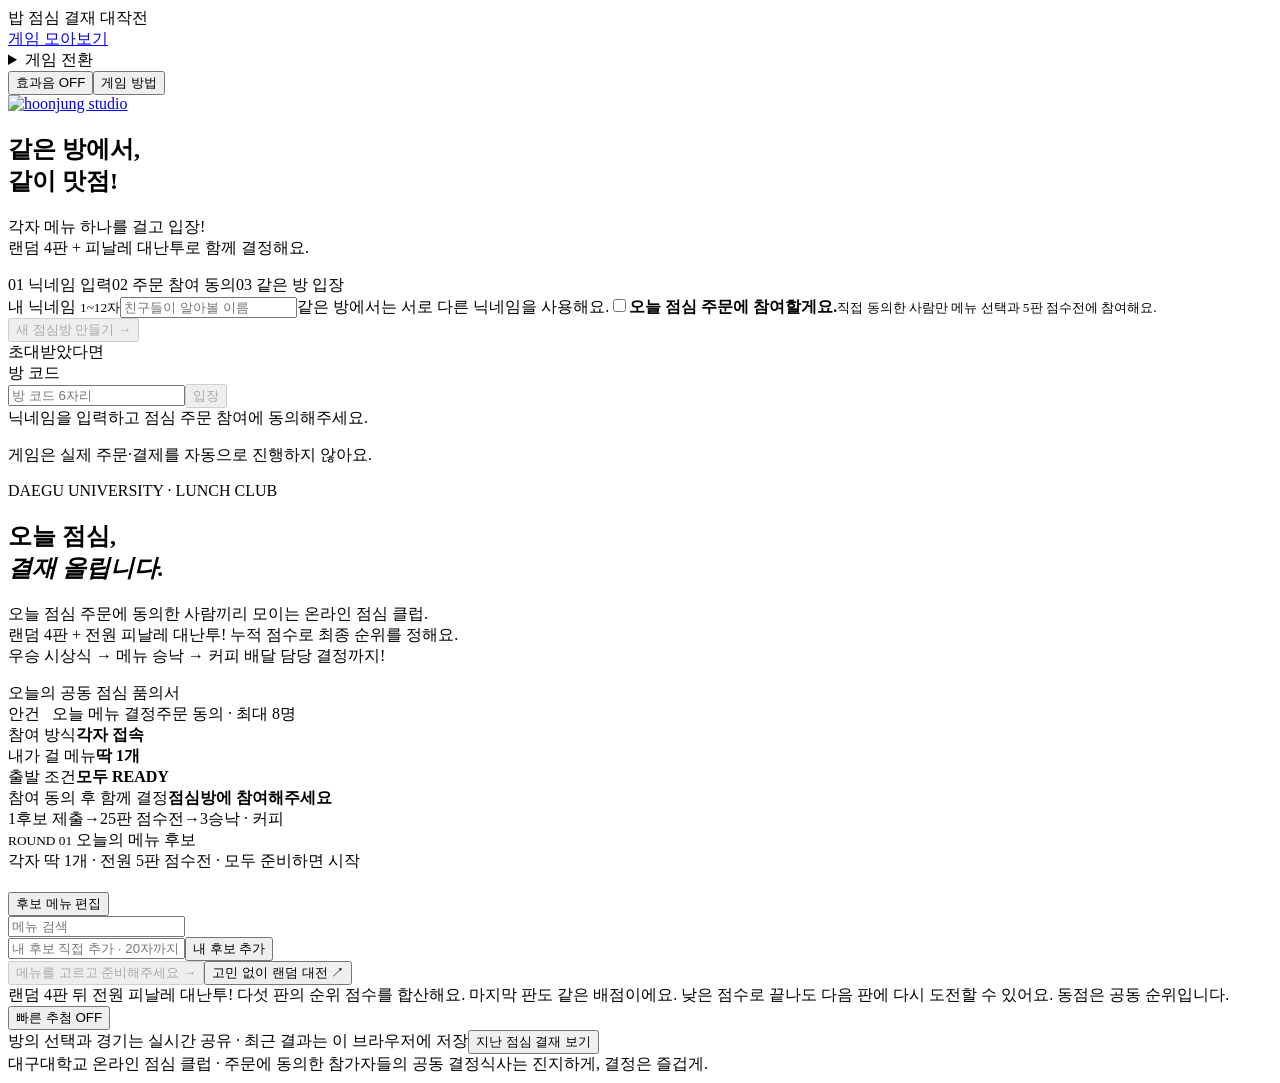
==== commit 8b60a85e: "Keep studio credits and the wordmark in the game source build" ====
--- a/work/base.html
+++ b/work/base.html
@@ -24,7 +24,7 @@
 </header>
 <div class="game-lobbies">
 <section id="roomLobby" class="room-lobby" aria-labelledby="roomLobbyTitle">
-<div class="room-lobby-copy"><span class="room-kicker">ONLINE LUNCH CLUB</span><h2 id="roomLobbyTitle">같은 방에서,<br>같이 맛점!</h2><p>각자 메뉴 하나를 걸고 입장!<br>랜덤 4판 + 피날레 대난투로 함께 결정해요.</p><div class="room-lobby-rules"><span>01 닉네임 입력</span><span>02 주문 참여 동의</span><span>03 같은 방 입장</span></div></div>
+<div class="room-lobby-copy"><a class="room-studio-link" href="https://www.instagram.com/mid_jhs/" target="_blank" rel="noopener noreferrer" aria-label="제작 훈정스튜디오 · 인스타그램 새 창에서 보기"><img src="assets/hoonjung-studio-wordmark.png" width="142" height="47" alt="hoonjung studio"></a><h2 id="roomLobbyTitle">같은 방에서,<br>같이 맛점!</h2><p>각자 메뉴 하나를 걸고 입장!<br>랜덤 4판 + 피날레 대난투로 함께 결정해요.</p><div class="room-lobby-rules"><span>01 닉네임 입력</span><span>02 주문 참여 동의</span><span>03 같은 방 입장</span></div></div>
 <div class="room-lobby-form"><label class="room-field-label" for="roomNickname">내 닉네임 <small>1~12자</small></label><input id="roomNickname" class="text-input room-input" maxlength="24" autocomplete="nickname" placeholder="친구들이 알아볼 이름" aria-describedby="roomNicknameHint"><span id="roomNicknameHint" class="room-note">같은 방에서는 서로 다른 닉네임을 사용해요.</span><label class="room-consent"><input type="checkbox" id="roomConsent"><span><strong>오늘 점심 주문에 참여할게요.</strong><small>직접 동의한 사람만 메뉴 선택과 5판 점수전에 참여해요.</small></span></label><button id="roomCreateBtn" class="btn primary room-wide" type="button" disabled>새 점심방 만들기 <span aria-hidden="true">→</span></button><div class="room-divider"><span>초대받았다면</span></div><label class="room-field-label" for="roomCodeInput">방 코드</label><div class="room-join-row"><input id="roomCodeInput" class="text-input room-input room-code-input" maxlength="200" inputmode="text" autocapitalize="characters" autocomplete="off" placeholder="방 코드 6자리"><button id="roomJoinBtn" class="btn dark" type="button" disabled>입장</button></div><div id="roomStatus" class="room-status" role="status" aria-live="polite">닉네임을 입력하고 점심 주문 참여에 동의해주세요.</div><p class="room-order-note">게임은 실제 주문·결제를 자동으로 진행하지 않아요.</p></div>
 </section>
 </div>
@@ -76,7 +76,7 @@
 <div class="help-line"><b>3. 전원 5라운드 누적 점수전</b>2~8명 모두 랜덤 4판과 마지막 대난투까지 함께해요. 난투는 최대 30초 생존전이며 마지막 판 배수는 없어요. 생존 게임에서 죽으면 그 판은 관전하고, 생존 순위 점수를 받은 뒤 다음 미니게임에 전원 다시 참여해요. 매판 1등은 참가 인원만큼, 다음 순위부터 1점씩 적게 받아요. 동순위는 같은 점수! 예를 들어 4명은 4·3·2·1점, 2명은 2·1점입니다. 2명일 땐 2인전에 맞는 게임으로 진행해요. 한 판을 못해도 다음 판에서 만회할 수 있어요.</div>
 <div class="help-line"><b>4. 누적 점수로 최종 순위 → 시상식</b>다섯 판 점수를 합산해 최종 순위를 정해요. 동점은 공동 순위이며, 공동 1위라면 점심 대표 메뉴만 같은 확률로 추첨해요. 대표 우승자가 30초간 소감을 쓰고 확인하면 다음으로 넘어가요. 이후 선택할 수 있는 1회의 메뉴 이의전은 점수와 순위를 바꾸지 않아요.</div>
 <div class="help-line"><b>방 연결과 참여 취소</b>방장은 이 브라우저를 열어두세요. 페이지를 닫거나 연결이 끊기면 기권 처리되고 나머지는 계속 진행해요. 주문에 참여하지 않으려면 ‘주문 참여 취소하고 나가기’를 누르세요. 방장이 나가면 방이 종료돼요.</div>
-<div class="help-line"><b>5. 모두 승낙하면 작은 커피 팝업</b>커피 참가와 음료는 자유롭게 골라요. 2명 이상이면 언제 터질지 모르는 컵을 넘기고, 터질 때 들고 있던 사람이 배달 담당! 1명은 단독 담당, 모두 패스하면 커피 없이 끝나요. 엔딩에는 점심·커피 주문이 나오고, 엔딩이 끝나면 모두 방에서 나갑니다.</div>
+<div class="help-line"><b>5. 모두 승낙하면 작은 커피 팝업</b>커피 참가와 음료는 자유롭게 골라요. 2명 이상이면 언제 터질지 모르는 컵을 넘기고, 터질 때 들고 있던 사람이 배달 담당! 1명은 단독 담당, 모두 패스하면 커피 없이 끝나요. 엔딩에는 점심·커피 주문이 나오고, 엔딩이 끝나면 같은 방에서 결과를 확인할 수 있어요.</div>
 <div class="help-line"><b>최종 주문은 직접 확인</b>이 게임은 메뉴를 함께 정하는 도구예요. 실제 음식 주문·결제는 자동으로 진행하지 않아요. 최종 결과와 주문 내역은 참가자끼리 확인해주세요.</div>
 </div></dialog>
 <dialog id="manageDialog" aria-labelledby="manageHeading"><div class="modal-head"><h2 id="manageHeading">우리의 점심 후보</h2><button class="close" data-close type="button" aria-label="메뉴 편집 닫기">닫기</button></div><div class="modal-body"><div class="subtle">공통 메뉴에서 내 후보를 고르고, 나만의 메뉴도 추가해보세요.</div><div class="manage-list" id="manageList"></div><form class="add-form" id="addForm"><input class="text-input" id="newMenuInput" aria-label="추가할 메뉴 이름" placeholder="새 메뉴 이름 · 20자까지" maxlength="40" autocomplete="off"><button class="small-add" type="submit">추가</button></form><div class="error" id="menuError" role="status"></div><button class="btn primary full-btn" id="saveMenusBtn" type="button">이 메뉴들로 결정</button></div></dialog>
